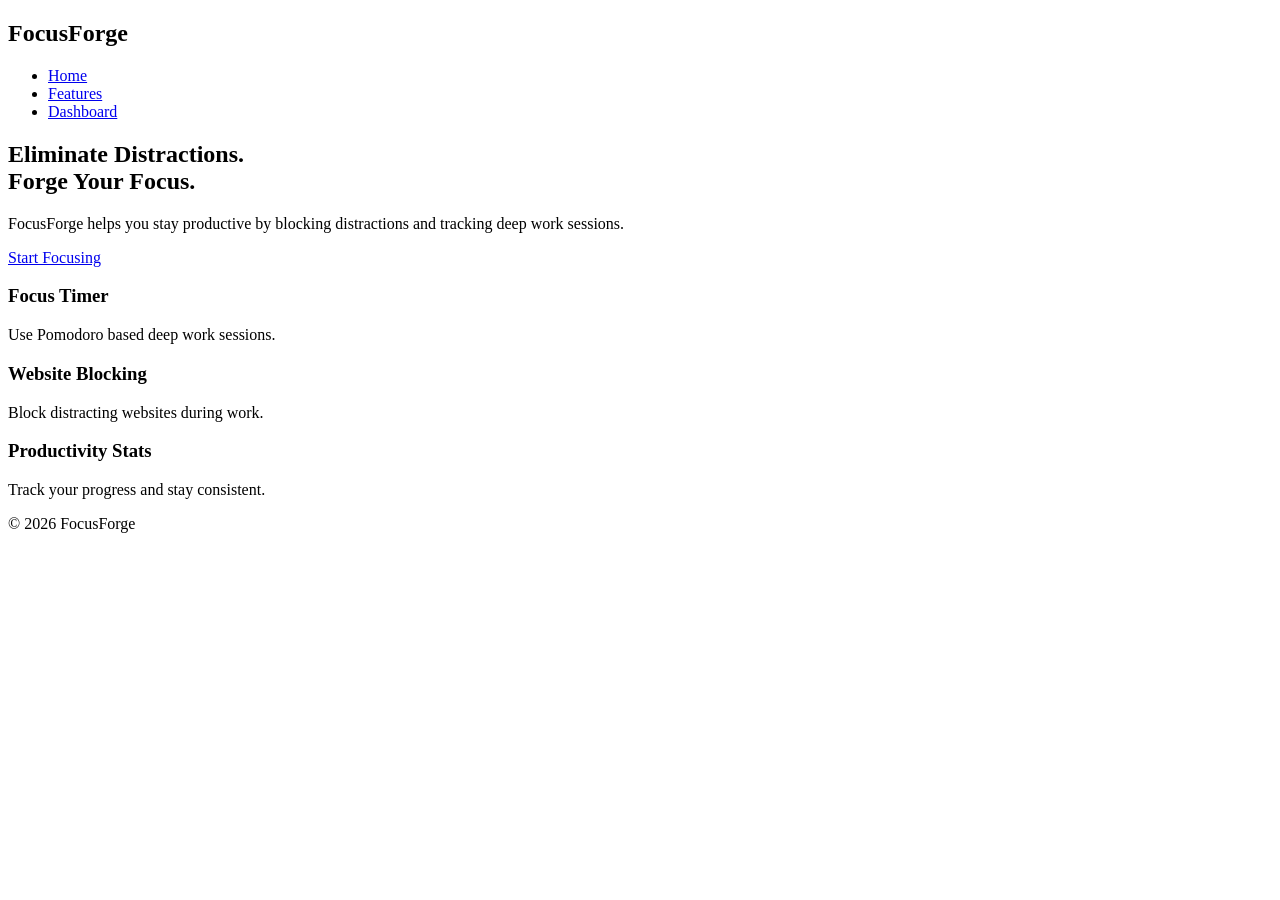
==== index.html @ 63e94a7a "Rename index to index.html" ====
<!DOCTYPE html>
<html lang="en">
<head>
<meta charset="UTF-8">
<meta name="viewport" content="width=device-width, initial-scale=1.0">
<title>FocusForge</title>
<link rel="stylesheet" href="css/style.css">
</head>

<body>

<header>
    <nav class="navbar">
        <h1 class="logo">FocusForge</h1>

        <ul class="nav-links">
            <li><a href="#">Home</a></li>
            <li><a href="#">Features</a></li>
            <li><a href="dashboard.html">Dashboard</a></li>
        </ul>
    </nav>
</header>


<section class="hero">

<h2>Eliminate Distractions.<br>Forge Your Focus.</h2>

<p>
FocusForge helps you stay productive by blocking distractions
and tracking deep work sessions.
</p>

<a href="dashboard.html" class="btn">Start Focusing</a>

</section>


<section class="features">

<div class="feature">
<h3>Focus Timer</h3>
<p>Use Pomodoro based deep work sessions.</p>
</div>

<div class="feature">
<h3>Website Blocking</h3>
<p>Block distracting websites during work.</p>
</div>

<div class="feature">
<h3>Productivity Stats</h3>
<p>Track your progress and stay consistent.</p>
</div>

</section>


<footer>
<p>© 2026 FocusForge</p>
</footer>

</body>
</html>
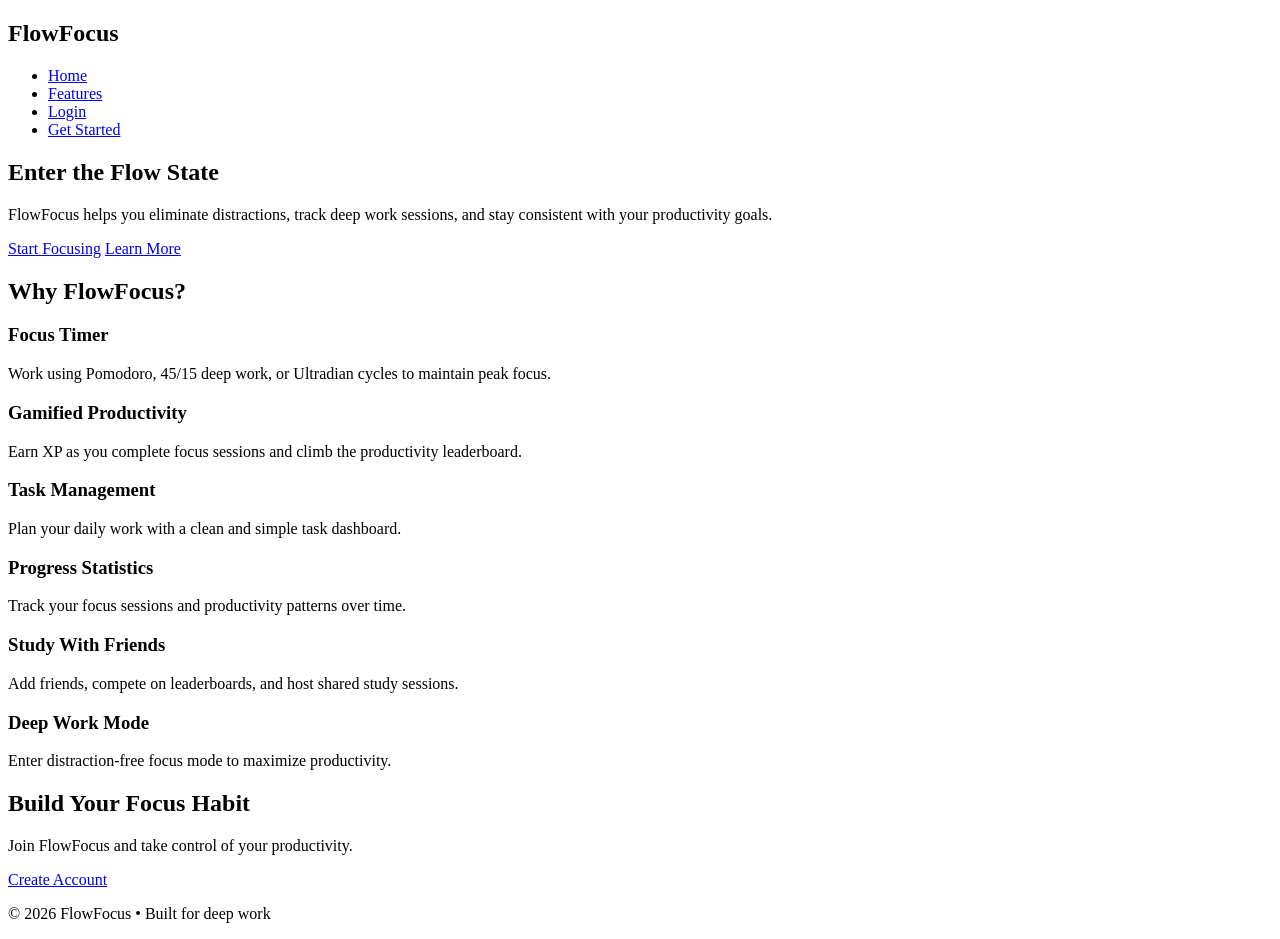
==== commit 0c6885cf: "Add files via upload" ====
--- a/index.html
+++ b/index.html
@@ -1,64 +1,145 @@
 <!DOCTYPE html>
 <html lang="en">
+
 <head>
+
 <meta charset="UTF-8">
 <meta name="viewport" content="width=device-width, initial-scale=1.0">
-<title>FocusForge</title>
+
+<title>FlowFocus</title>
+
 <link rel="stylesheet" href="css/style.css">
+
+<script>
+if(localStorage.getItem("theme")==="dark"){
+document.documentElement.classList.add("dark");
+}
+</script>
+
 </head>
+
 
 <body>
 
-<header>
-    <nav class="navbar">
-        <h1 class="logo">FocusForge</h1>
+<!-- NAVBAR -->
 
-        <ul class="nav-links">
-            <li><a href="#">Home</a></li>
-            <li><a href="#">Features</a></li>
-            <li><a href="dashboard.html">Dashboard</a></li>
-        </ul>
-    </nav>
+<header class="navbar">
+
+<h2 class="logo">FlowFocus</h2>
+
+<ul class="nav-links">
+
+<li><a href="#">Home</a></li>
+<li><a href="#features">Features</a></li>
+<li><a href="login.html">Login</a></li>
+<li><a href="register.html" class="btn">Get Started</a></li>
+
+</ul>
+
 </header>
 
 
+
+<!-- HERO -->
+
 <section class="hero">
 
-<h2>Eliminate Distractions.<br>Forge Your Focus.</h2>
+<h1>Enter the Flow State</h1>
 
 <p>
-FocusForge helps you stay productive by blocking distractions
-and tracking deep work sessions.
+FlowFocus helps you eliminate distractions, track deep work sessions,
+and stay consistent with your productivity goals.
 </p>
 
-<a href="dashboard.html" class="btn">Start Focusing</a>
+<div class="hero-actions">
 
-</section>
+<a href="register.html" class="btn">Start Focusing</a>
 
+<a href="#features" class="btn secondary">Learn More</a>
 
-<section class="features">
-
-<div class="feature">
-<h3>Focus Timer</h3>
-<p>Use Pomodoro based deep work sessions.</p>
-</div>
-
-<div class="feature">
-<h3>Website Blocking</h3>
-<p>Block distracting websites during work.</p>
-</div>
-
-<div class="feature">
-<h3>Productivity Stats</h3>
-<p>Track your progress and stay consistent.</p>
 </div>
 
 </section>
 
 
-<footer>
-<p>© 2026 FocusForge</p>
+
+<!-- FEATURES -->
+
+<section class="features" id="features">
+
+<h2 class="section-title">Why FlowFocus?</h2>
+
+<div class="feature-grid">
+
+<div class="feature-card">
+<h3>Focus Timer</h3>
+<p>
+Work using Pomodoro, 45/15 deep work, or Ultradian cycles to maintain peak focus.
+</p>
+</div>
+
+<div class="feature-card">
+<h3>Gamified Productivity</h3>
+<p>
+Earn XP as you complete focus sessions and climb the productivity leaderboard.
+</p>
+</div>
+
+<div class="feature-card">
+<h3>Task Management</h3>
+<p>
+Plan your daily work with a clean and simple task dashboard.
+</p>
+</div>
+
+<div class="feature-card">
+<h3>Progress Statistics</h3>
+<p>
+Track your focus sessions and productivity patterns over time.
+</p>
+</div>
+
+<div class="feature-card">
+<h3>Study With Friends</h3>
+<p>
+Add friends, compete on leaderboards, and host shared study sessions.
+</p>
+</div>
+
+<div class="feature-card">
+<h3>Deep Work Mode</h3>
+<p>
+Enter distraction-free focus mode to maximize productivity.
+</p>
+</div>
+
+</div>
+
+</section>
+
+
+
+<!-- CTA -->
+
+<section class="cta">
+
+<h2>Build Your Focus Habit</h2>
+
+<p>Join FlowFocus and take control of your productivity.</p>
+
+<a href="register.html" class="btn">Create Account</a>
+
+</section>
+
+
+
+<!-- FOOTER -->
+
+<footer class="footer">
+
+<p>© 2026 FlowFocus • Built for deep work</p>
+
 </footer>
 
 </body>
-</html>
+</html>
